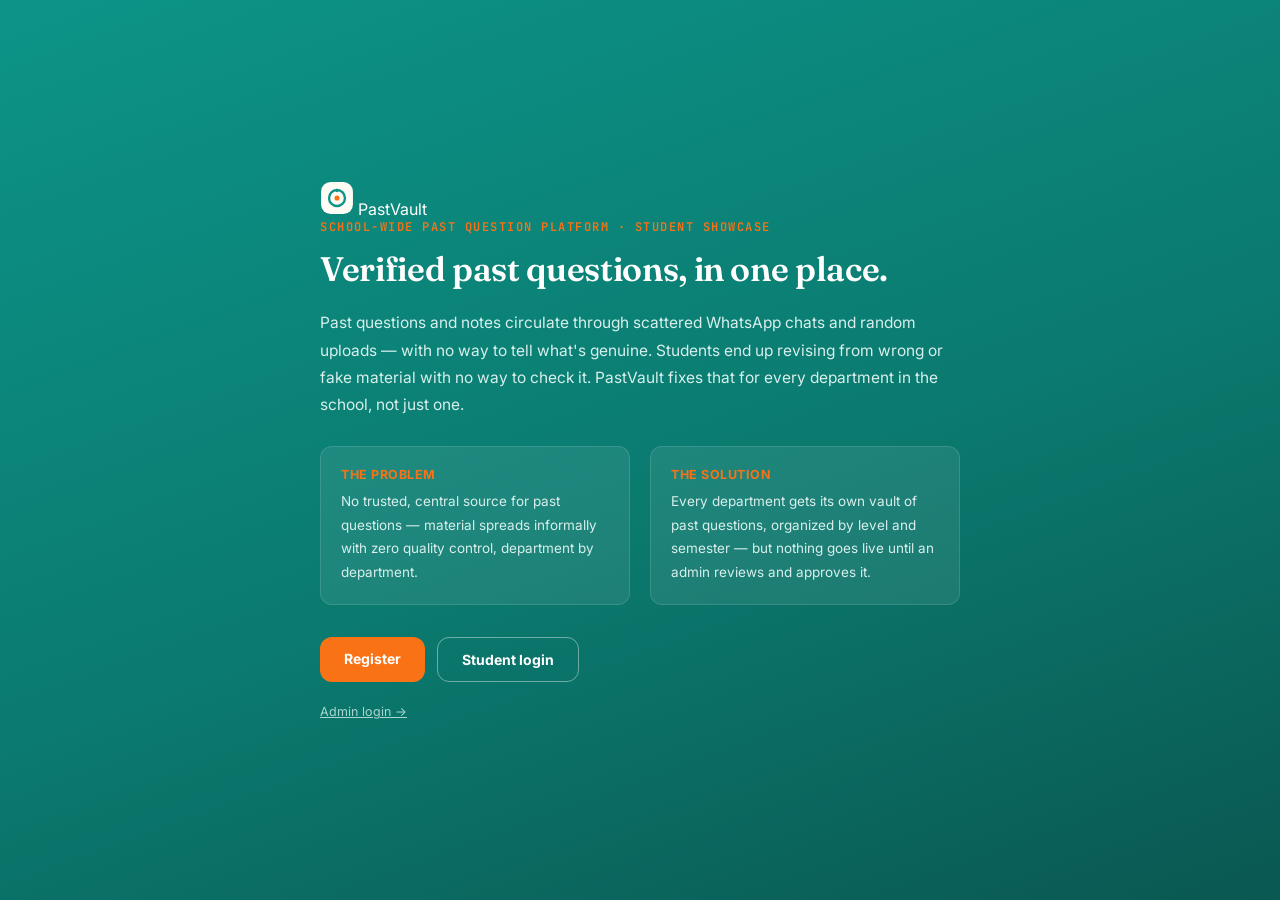
==== index.html @ 2c944f0e "Initial commit" ====
<!DOCTYPE html>
<html lang="en">
<head>
<meta charset="UTF-8">
<meta name="viewport" content="width=device-width, initial-scale=1.0">
<title>PastVault</title>
<link rel="stylesheet" href="index.css">
</head>
<body>

<div class="landing">
  <div class="landing-card">
    <div class="brand-row">
      <span class="brand-icon">
        <svg width="34" height="34" viewBox="0 0 32 32" xmlns="http://www.w3.org/2000/svg">
          <rect x="1" y="1" width="30" height="30" rx="9" fill="#FFFBF5"/>
          <circle cx="16" cy="16" r="7.5" fill="none" stroke="#0D9488" stroke-width="2.2"/>
          <circle cx="16" cy="16" r="2.4" fill="#F97316"/>
          <rect x="15" y="7.3" width="2" height="3.4" rx="1" fill="#0D9488"/>
        </svg>
      </span>
      <span class="brand-word">PastVault</span>
    </div>

    <div class="landing-eyebrow">SCHOOL-WIDE PAST QUESTION PLATFORM · STUDENT SHOWCASE</div>
    <h1>Verified past questions, in one place.</h1>
    <p>
      Past questions and notes circulate through scattered WhatsApp chats and
      random uploads — with no way to tell what's genuine. Students end up
      revising from wrong or fake material with no way to check it. PastVault
      fixes that for every department in the school, not just one.
    </p>

    <div class="cols">
      <div class="col">
        <h3>THE PROBLEM</h3>
        <p>No trusted, central source for past questions — material spreads informally with zero quality control, department by department.</p>
      </div>
      <div class="col">
        <h3>THE SOLUTION</h3>
        <p>Every department gets its own vault of past questions, organized by level and semester — but nothing goes live until an admin reviews and approves it.</p>
      </div>
    </div>

    <div class="landing-actions">
      <a href="register.html" class="btn-fill">Register</a>
      <a href="login.html" class="btn-outline">Student login</a>
    </div>

    <div class="landing-admin"><a href="admin-login.html">Admin login &rarr;</a></div>
  </div>
</div>

</body>
</html>
---- index.css ----
@import url('https://fonts.googleapis.com/css2?family=Fraunces:opsz,wght@9..144,500;9..144,600;9..144,700&family=Inter:wght@400;500;600;700&family=JetBrains+Mono:wght@500&display=swap');

* { 
  box-sizing: border-box; 
}

body {
  margin: 0;
  font-family: 'Inter', sans-serif;
  color: #26313D;
  background: #FFFBF5;
}

h1, h2, h3 {
  font-family: 'Fraunces', serif;
  font-weight: 600;
  letter-spacing: -0.01em;
}

a { 
  color: #0D9488; 
}

.landing {
  min-height: 100vh;
  background: linear-gradient(160deg, #0D9488 0%, #0B7A6F 55%, #0A5852 100%);
  color: #fff;
  display: flex;
  align-items: center;
  justify-content: center;
  padding: 24px;
}

.landing-card { 
  max-width: 640px; 
  text-align: left; 
}

.landing-eyebrow {
  font-family: 'JetBrains Mono', monospace;
  color: #F97316;
  font-size: 12px;
  letter-spacing: 1.5px;
  margin-bottom: 14px;
  font-weight: 600;
}

.landing h1 { 
  font-size: 34px;
  line-height: 1.2; margin: 0 0 20px; 
  color: #fff; 
}

.landing p {
  font-family: 'Inter', sans-serif;
  font-size: 15.5px;
  line-height: 1.75;
  color: #D8EFEC;
  margin: 0 0 16px;
}

.landing .cols { 
  display: flex; gap: 20px;
  margin: 28px 0 32px; 
}

.landing .col {
  flex: 1;
  background: rgba(255,255,255,0.08);
  border: 1px solid rgba(255,255,255,0.12);
  border-radius: 12px;
  padding: 20px;
}

.landing .col h3 {
  font-size: 12.5px;
  color: #F97316;
  margin: 0 0 8px;
  font-family: 'Inter', sans-serif;
  font-weight: 700;
  letter-spacing: 0.5px;
}

.landing .col p { 
  color: #D8EFEC; 
  font-size: 13.5px; 
  margin: 0; 
}

.landing-actions { 
  display: flex; 
  gap: 12px; 
  flex-wrap: wrap; 
}

.landing-actions a {
  text-decoration: none;
  padding: 13px 24px;
  border-radius: 12px;
  font-size: 14px;
  font-weight: 700;
  font-family: 'Inter', sans-serif;
  transition: transform 0.15s ease, background 0.15s ease;
}

.landing-actions a:hover { 
  transform: translateY(-1px); 
}

.btn-fill { 
  background: #F97316; 
  color: #fff; 
}
.btn-fill:hover { 
  background: #EA6A0C; 
}
.btn-outline { 
  border: 1.5px solid rgba(255,255,255,0.4);
  color: #fff; 
}
.btn-outline:hover { 
  background: rgba(255,255,255,0.1); 
}

.landing-admin { 
  margin-top: 22px;
  font-size: 12.5px; 
}
.landing-admin a {
  color: #A9D6D0; 
}
.landing-admin a:hover { 
  color: #fff; 
}
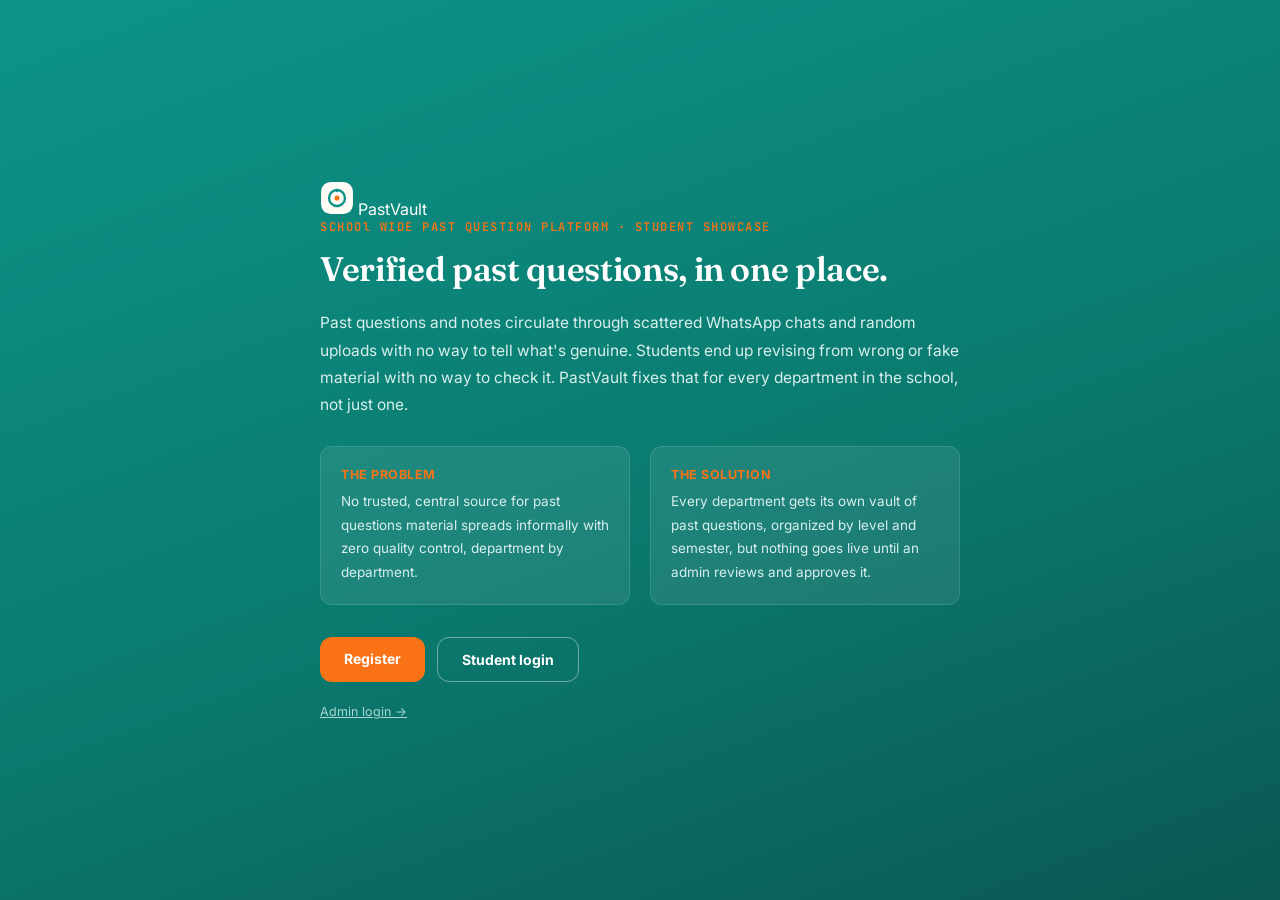
==== commit f10af979: "Describe the change" ====
--- a/index.html
+++ b/index.html
@@ -22,11 +22,11 @@
       <span class="brand-word">PastVault</span>
     </div>
 
-    <div class="landing-eyebrow">SCHOOL-WIDE PAST QUESTION PLATFORM · STUDENT SHOWCASE</div>
+    <div class="landing-eyebrow">SCHOOl WIDE PAST QUESTION PLATFORM · STUDENT SHOWCASE</div>
     <h1>Verified past questions, in one place.</h1>
     <p>
       Past questions and notes circulate through scattered WhatsApp chats and
-      random uploads — with no way to tell what's genuine. Students end up
+      random uploads with no way to tell what's genuine. Students end up
       revising from wrong or fake material with no way to check it. PastVault
       fixes that for every department in the school, not just one.
     </p>
@@ -34,11 +34,11 @@
     <div class="cols">
       <div class="col">
         <h3>THE PROBLEM</h3>
-        <p>No trusted, central source for past questions — material spreads informally with zero quality control, department by department.</p>
+        <p>No trusted, central source for past questions material spreads informally with zero quality control, department by department.</p>
       </div>
       <div class="col">
         <h3>THE SOLUTION</h3>
-        <p>Every department gets its own vault of past questions, organized by level and semester — but nothing goes live until an admin reviews and approves it.</p>
+        <p>Every department gets its own vault of past questions, organized by level and semester, but nothing goes live until an admin reviews and approves it.</p>
       </div>
     </div>
 
